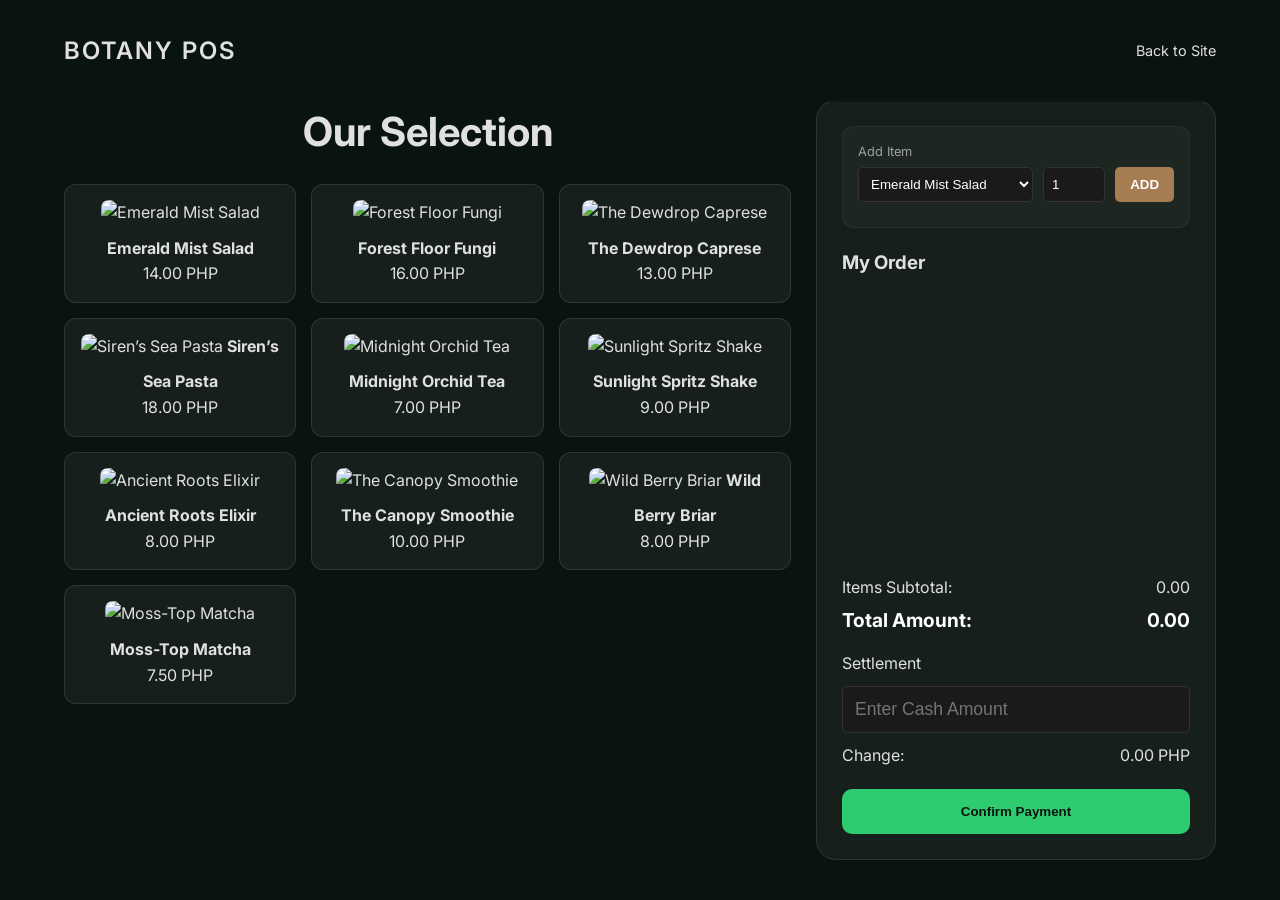
==== pos.html @ c2c8e23a "Add files via upload" ====
<!DOCTYPE html>
<html lang="en">
<head>
    <meta charset="UTF-8">
    <meta name="viewport" content="width=device-width, initial-scale=1.0">
    <title>Botany POS | Staff Terminal</title>
    <link rel="stylesheet" href="style.css">
    <link rel="icon" href="data:image/svg+xml,<svg xmlns=%22http://www.w3.org/2000/svg%22 viewBox=%220 0 100 100%22><text y=%22.9em%22 font-size=%2290%22>🌿</text></svg>">
    <link href="https://fonts.googleapis.com/css2?family=Inter:wght@300;400;600&display=swap" rel="stylesheet">
    <style>
        .pos-container {
            display: grid;
            grid-template-columns: 1fr 400px;
            gap: 25px;
            padding: 100px 5% 40px;
            height: 100vh;
            overflow: hidden; /* Prevents the main page from scrolling */
        }

        .menu-selection { 
            overflow-y: auto; 
            -ms-overflow-style: none; 
            scrollbar-width: none; 
        }
        .menu-selection::-webkit-scrollbar { display: none; }

        .order-sidebar {
            background: var(--card-bg);
            border: 1px solid rgba(255, 255, 255, 0.1);
            border-radius: 20px;
            padding: 25px;
            display: flex;
            flex-direction: column;
            backdrop-filter: blur(15px);
            height: calc(100vh - 140px);
        }

        .action-box {
            background: rgba(255, 255, 255, 0.03);
            padding: 15px;
            border-radius: 12px;
            margin-bottom: 20px;
            border: 1px solid rgba(255, 255, 255, 0.05);
        }

        .action-box label { display: block; font-size: 0.8rem; margin-bottom: 5px; color: var(--text-dim); }

        .input-group { display: flex; gap: 10px; margin-bottom: 10px; }

        select, .settlement-input, #item-qty {
            background: #1a1a1a;
            border: 1px solid #333;
            color: white;
            padding: 8px;
            border-radius: 5px;
            flex-grow: 1;
        }

        /* Removes arrows from inputs */
        input::-webkit-outer-spin-button,
        input::-webkit-inner-spin-button {
          -webkit-appearance: none;
          margin: 0;
        }
        input[type=number] { -moz-appearance: textfield; }

        .add-btn {
            background: #a67c52;
            color: white;
            border: none;
            padding: 0 15px;
            border-radius: 5px;
            cursor: pointer;
            font-weight: 600;
        }

        .order-list {
            flex-grow: 1;
            overflow-y: auto;
            margin: 15px 0;
            -ms-overflow-style: none;
            scrollbar-width: none;
        }
        .order-list::-webkit-scrollbar { display: none; }

        .order-item {
            display: flex;
            justify-content: space-between;
            align-items: center;
            padding: 10px 0;
            border-bottom: 1px solid rgba(255, 255, 255, 0.05);
        }

        .item-info { display: flex; align-items: center; gap: 10px; }
        .pos-item-img { width: 40px; height: 40px; border-radius: 5px; object-fit: cover; }
        .item-details { display: flex; flex-direction: column; }
        .item-qty { font-size: 0.8rem; color: var(--accent-green); }

        .settlement-box { margin-top: 15px; }
        .settlement-input { width: 100%; padding: 12px; margin-top: 10px; font-size: 1.1rem; }

        .pos-grid {
            display: grid;
            grid-template-columns: repeat(auto-fill, minmax(180px, 1fr));
            gap: 15px;
            padding-bottom: 50px;
        }

        .pos-card {
            background: var(--card-bg);
            border: 1px solid rgba(255, 255, 255, 0.1);
            padding: 15px;
            border-radius: 12px;
            text-align: center;
            cursor: pointer;
            transition: transform 0.2s;
        }

        .pos-card:hover { transform: scale(1.02); background: rgba(255, 255, 255, 0.1); }
        .pos-card img { width: 100%; height: 100px; object-fit: cover; border-radius: 8px; margin-bottom: 10px; }

        .total-row {
            display: flex;
            justify-content: space-between;
            margin-bottom: 5px;
        }

        .checkout-btn {
            width: 100%;
            padding: 15px;
            background: var(--accent-green);
            border: none;
            border-radius: 10px;
            color: var(--forest-bg);
            font-weight: 600;
            cursor: pointer;
            margin-top: 15px;
        }
    </style>
</head>
<body>

    <nav class="navbar">
        <div class="logo">BOTANY POS</div>
        <ul class="nav-links">
            <li><a href="index.html">Back to Site</a></li>
        </ul>
    </nav>

    <div class="pos-container">
        <div class="menu-selection">
            <h2 style="margin-bottom:20px;">Our Selection</h2>
            <div class="pos-grid" id="pos-grid"></div>
        </div>

        <div class="order-sidebar">
            <div class="action-box">
                <label>Add Item</label>
                <div class="input-group">
                    <select id="item-select"></select>
                    <input type="number" id="item-qty" value="1" min="1" style="width: 60px;">
                    <button class="add-btn" onclick="addFromMenu()">ADD</button>
                </div>
            </div>

            <h3>My Order</h3>
            <div class="order-list" id="order-list"></div>
            
            <div class="totals-section">
                <div class="total-row"><span>Items Subtotal:</span> <span id="subtotal">0.00</span></div>
                <div class="total-row" style="font-weight:bold; font-size:1.2rem; color:white;">
                    <span>Total Amount:</span> <span id="total-amount">0.00</span>
                </div>
                
                <div class="settlement-box">
                    <label>Settlement</label>
                    <input type="number" id="cash-input" class="settlement-input" placeholder="Enter Cash Amount" oninput="calculateChange()">
                    <div class="total-row" style="margin-top:10px;">
                        <span>Change:</span> <span id="change-display">0.00 PHP</span>
                    </div>
                </div>
            </div>
            
            <button class="checkout-btn" id="confirm-pay-btn" onclick="processCheckout()" disabled>Confirm Payment</button>
        </div>
    </div>

    <script src="pos.js"></script>
</body>
</html>
---- style.css ----
/* Global Reset */
* {
    margin: 0;
    padding: 0;
    box-sizing: border-box;
}

:root {
    --forest-bg: #0a140f; 
    --card-bg: rgba(255, 255, 255, 0.05);
    --accent-green: #2ecc71;
    --text-main: #e0e0e0;
    --text-dim: #a0a0a0;
}

body {
    font-family: 'Inter', sans-serif;
    background-color: var(--forest-bg);
    color: var(--text-main);
    line-height: 1.6;
    overflow-x: hidden;
}

.container {
    width: 90%;
    max-width: 1200px;
    margin: 0 auto;
}

/* Navbar */
.navbar {
    display: flex;
    justify-content: space-between;
    align-items: center;
    padding: 2rem 5%;
    position: fixed;
    width: 100%;
    top: 0;
    z-index: 1000;
    background: rgba(10, 20, 15, 0.8);
    backdrop-filter: blur(10px);
}

.logo {
    font-weight: 600;
    letter-spacing: 2px;
    font-size: 1.5rem;
}

.nav-links {
    display: flex;
    list-style: none;
    gap: 2rem;
    align-items: center;
}

.nav-links a {
    text-decoration: none;
    color: var(--text-main);
    font-size: 0.9rem;
    transition: color 0.3s;
}

.nav-links a:hover {
    color: var(--accent-green);
}

.nav-btn {
    background: var(--accent-green);
    color: var(--forest-bg) !important;
    padding: 0.5rem 1rem;
    border-radius: 5px;
    font-weight: 600;
}

/* Hero */
.hero {
    height: 100vh;
    display: flex;
    align-items: center;
    justify-content: center;
    text-align: center;
    background: radial-gradient(circle at center, #1a3c2a 0%, #0a140f 70%);
}

.hero-content h1 {
    font-size: 4rem;
    margin-bottom: 1rem;
}

.hero-content p {
    font-size: 1.2rem;
    color: var(--text-dim);
    max-width: 600px;
    margin: 0 auto 2rem;
}

.btn {
    display: inline-block;
    padding: 1rem 2.5rem;
    background: var(--accent-green);
    color: var(--forest-bg);
    text-decoration: none;
    border-radius: 50px;
    font-weight: 600;
    transition: transform 0.3s;
}

.btn:hover {
    transform: scale(1.05);
}

/* Sections */
section {
    padding: 100px 0;
}

h2 {
    font-size: 2.5rem;
    margin-bottom: 2rem;
    text-align: center;
}

.history-section p {
    max-width: 800px;
    margin: 0 auto;
    text-align: center;
    font-size: 1.1rem;
}

/* Menu Grid & Images */
.menu-grid {
    display: grid;
    grid-template-columns: repeat(auto-fit, minmax(280px, 1fr));
    gap: 2.5rem;
}

.menu-card {
    background: var(--card-bg);
    padding: 1.5rem;
    border-radius: 20px;
    border: 1px solid rgba(255, 255, 255, 0.1);
    transition: background 0.3s, transform 0.3s;
    display: flex;
    flex-direction: column;
}

.menu-card:hover {
    background: rgba(255, 255, 255, 0.1);
    transform: translateY(-10px);
}

.menu-image {
    width: 100%;
    height: 200px;
    border-radius: 15px;
    overflow: hidden;
    margin-bottom: 1.5rem;
    background: #000; /* Placeholder color before image loads */
}

.menu-image img {
    width: 100%;
    height: 100%;
    object-fit: cover; /* This crops the image to fill the container */
    transition: transform 0.5s;
}

.menu-card:hover .menu-image img {
    transform: scale(1.1);
}

.menu-card h3 {
    margin-bottom: 0.5rem;
    color: var(--accent-green);
}

.menu-card p {
    font-size: 0.85rem;
    color: var(--text-dim);
    margin-bottom: 1.5rem;
    flex-grow: 1; /* Pushes price to the bottom */
}

.price {
    font-weight: 600;
    color: var(--text-main);
    font-size: 1.1rem;
}

footer {
    text-align: center;
    padding: 2rem;
    font-size: 0.8rem;
    color: var(--text-dim);
    border-top: 1px solid rgba(255, 255, 255, 0.1);
}

/* Removes arrows from Chrome, Safari, Edge, and Opera */
input::-webkit-outer-spin-button,
input::-webkit-inner-spin-button {
  -webkit-appearance: none;
  margin: 0;
}

/* Removes arrows from Firefox */
input[type=number] {
  -moz-appearance: textfield;
}

/* Hide scrollbar for Chrome, Safari and Opera */
.menu-selection::-webkit-scrollbar,
.order-list::-webkit-scrollbar {
  display: none;
}

/* Hide scrollbar for IE, Edge and Firefox */
.menu-selection,
.order-list {
  -ms-overflow-style: none;  /* IE and Edge */
  scrollbar-width: none;  /* Firefox */
}
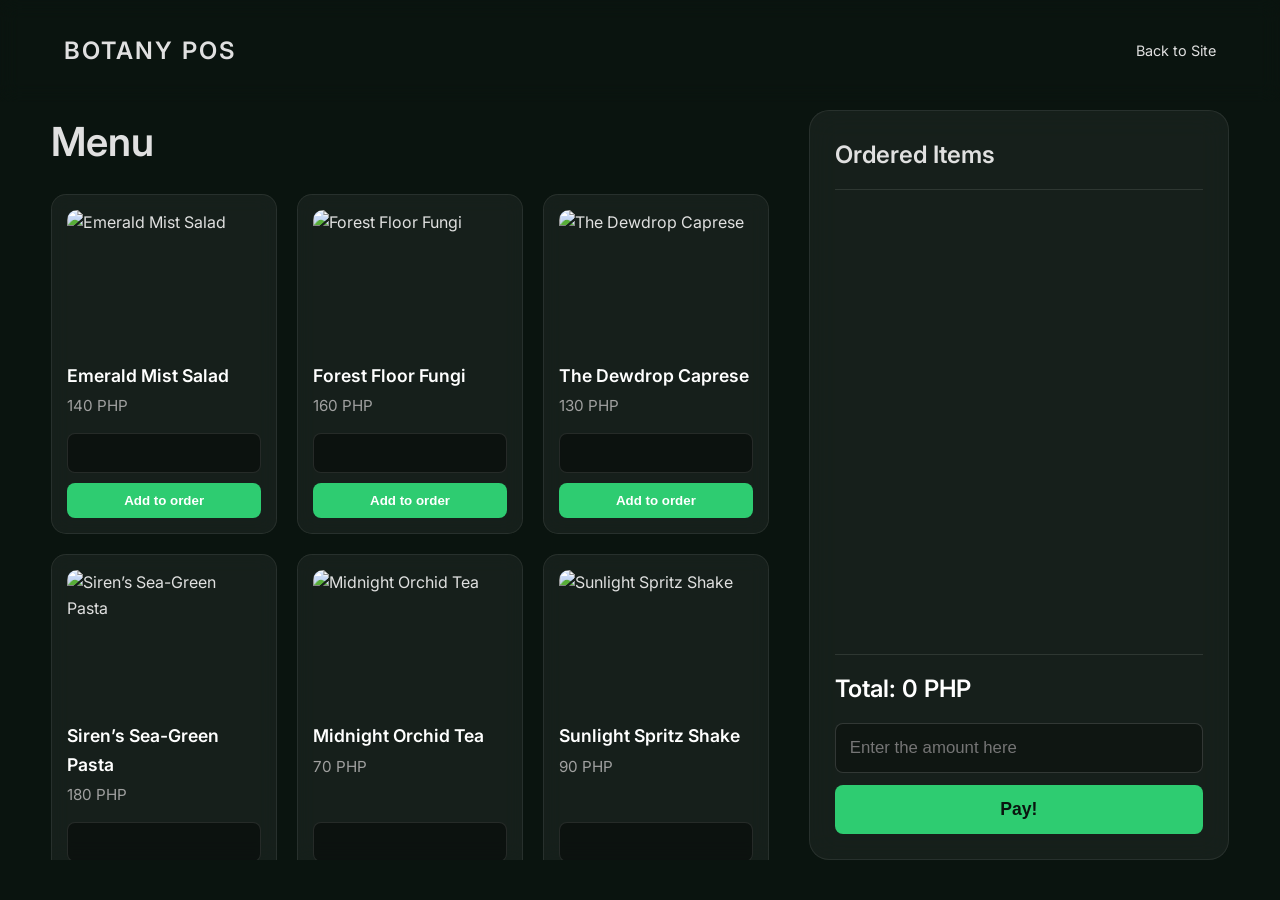
==== commit 79290d11: "Update pos.html" ====
--- a/pos.html
+++ b/pos.html
@@ -8,137 +8,193 @@
     <link rel="icon" href="data:image/svg+xml,<svg xmlns=%22http://www.w3.org/2000/svg%22 viewBox=%220 0 100 100%22><text y=%22.9em%22 font-size=%2290%22>🌿</text></svg>">
     <link href="https://fonts.googleapis.com/css2?family=Inter:wght@300;400;600&display=swap" rel="stylesheet">
     <style>
+        /* Top popup alert notification styling */
+        .toast-notification {
+            position: fixed;
+            top: -100px;
+            left: 50%;
+            transform: translateX(-50%);
+            padding: 15px 30px;
+            border-radius: 10px;
+            font-weight: 600;
+            z-index: 2000;
+            box-shadow: 0 10px 30px rgba(0,0,0,0.5);
+            transition: top 0.4s cubic-bezier(0.175, 0.885, 0.32, 1.275);
+            display: flex;
+            align-items: center;
+            gap: 10px;
+        }
+        .toast-notification.show { top: 30px; }
+        .toast-success { background: #2ecc71; color: #0a140f; border: 1px solid rgba(255,255,255,0.2); }
+        .toast-error { background: #e74c3c; color: #fff; border: 1px solid rgba(255,255,255,0.1); }
+
         .pos-container {
             display: grid;
-            grid-template-columns: 1fr 400px;
-            gap: 25px;
-            padding: 100px 5% 40px;
+            grid-template-columns: 1fr 420px;
+            gap: 30px;
+            padding: 110px 4% 40px;
             height: 100vh;
-            overflow: hidden; /* Prevents the main page from scrolling */
-        }
-
-        .menu-selection { 
-            overflow-y: auto; 
-            -ms-overflow-style: none; 
-            scrollbar-width: none; 
-        }
-        .menu-selection::-webkit-scrollbar { display: none; }
-
-        .order-sidebar {
+            max-width: 1800px;
+            margin: 0 auto;
+            box-sizing: border-box;
+        }
+
+        .menu-panel-wrapper {
+            display: flex;
+            flex-direction: column;
+            height: calc(100vh - 150px);
+        }
+
+        .menu-selection-scroll {
+            flex-grow: 1;
+            overflow-y: auto;
+            padding-right: 10px;
+        }
+
+        /* Bootstrap Video Layout Match for Cards */
+        .pos-grid {
+            display: grid;
+            grid-template-columns: repeat(auto-fill, minmax(220px, 1fr));
+            gap: 20px;
+        }
+
+        .pos-card {
             background: var(--card-bg);
+            border: 1px solid rgba(255, 255, 255, 0.08);
+            border-radius: 15px;
+            padding: 15px;
+            display: flex;
+            flex-direction: column;
+            backdrop-filter: blur(10px);
+            transition: border-color 0.3s;
+        }
+        .pos-card:hover { border-color: rgba(46, 204, 113, 0.4); }
+
+        .pos-card img {
+            width: 100%;
+            height: 140px;
+            object-fit: cover;
+            border-radius: 10px;
+            margin-bottom: 12px;
+        }
+
+        .pos-card-info { flex-grow: 1; text-align: left; }
+        .pos-item-title { font-size: 1.1rem; font-weight: 600; color: #fff; margin-bottom: 4px; }
+        .pos-item-price { font-size: 0.95rem; color: var(--text-dim); margin-bottom: 15px; }
+
+        /* Inline Input/Action Row Match */
+        .pos-card-actions {
+            display: flex;
+            flex-direction: column;
+            gap: 10px;
+            margin-top: auto;
+        }
+
+        .pos-qty-field {
+            width: 100%;
+            background: rgba(0, 0, 0, 0.4);
             border: 1px solid rgba(255, 255, 255, 0.1);
+            color: #fff;
+            padding: 10px;
+            border-radius: 8px;
+            font-size: 1rem;
+            text-align: center;
+            font-weight: 600;
+        }
+        .pos-qty-field:focus { border-color: var(--accent-green); outline: none; }
+
+        .card-add-btn {
+            width: 100%;
+            padding: 10px;
+            background: #2ecc71; 
+            color: #fff;
+            border: none;
+            font-weight: 600;
+            border-radius: 8px;
+            cursor: pointer;
+            transition: opacity 0.2s;
+        }
+        .card-add-btn:hover { opacity: 0.9; }
+
+        /* Checkout Container Setup */
+        .ordered-items-sidebar {
+            background: var(--card-bg);
+            border: 1px solid rgba(255, 255, 255, 0.08);
             border-radius: 20px;
             padding: 25px;
             display: flex;
             flex-direction: column;
             backdrop-filter: blur(15px);
-            height: calc(100vh - 140px);
-        }
-
-        .action-box {
-            background: rgba(255, 255, 255, 0.03);
-            padding: 15px;
-            border-radius: 12px;
-            margin-bottom: 20px;
-            border: 1px solid rgba(255, 255, 255, 0.05);
-        }
-
-        .action-box label { display: block; font-size: 0.8rem; margin-bottom: 5px; color: var(--text-dim); }
-
-        .input-group { display: flex; gap: 10px; margin-bottom: 10px; }
-
-        select, .settlement-input, #item-qty {
-            background: #1a1a1a;
-            border: 1px solid #333;
-            color: white;
-            padding: 8px;
-            border-radius: 5px;
-            flex-grow: 1;
-        }
-
-        /* Removes arrows from inputs */
-        input::-webkit-outer-spin-button,
-        input::-webkit-inner-spin-button {
-          -webkit-appearance: none;
-          margin: 0;
-        }
-        input[type=number] { -moz-appearance: textfield; }
-
-        .add-btn {
-            background: #a67c52;
-            color: white;
-            border: none;
-            padding: 0 15px;
-            border-radius: 5px;
-            cursor: pointer;
-            font-weight: 600;
-        }
-
-        .order-list {
+            height: calc(100vh - 150px);
+            box-sizing: border-box;
+        }
+
+        .sidebar-title { font-size: 1.5rem; font-weight: 600; padding-bottom: 15px; border-bottom: 1px solid rgba(255,255,255,0.1); }
+
+        .order-list-scroll {
             flex-grow: 1;
             overflow-y: auto;
             margin: 15px 0;
-            -ms-overflow-style: none;
-            scrollbar-width: none;
-        }
-        .order-list::-webkit-scrollbar { display: none; }
-
-        .order-item {
+            padding-right: 5px;
+        }
+
+        /* Selected Layout Block */
+        .receipt-row-item {
+            background: rgba(255, 255, 255, 0.02);
+            border: 1px solid rgba(255, 255, 255, 0.05);
+            border-radius: 10px;
+            padding: 15px;
+            margin-bottom: 10px;
             display: flex;
             justify-content: space-between;
             align-items: center;
-            padding: 10px 0;
-            border-bottom: 1px solid rgba(255, 255, 255, 0.05);
-        }
-
-        .item-info { display: flex; align-items: center; gap: 10px; }
-        .pos-item-img { width: 40px; height: 40px; border-radius: 5px; object-fit: cover; }
-        .item-details { display: flex; flex-direction: column; }
-        .item-qty { font-size: 0.8rem; color: var(--accent-green); }
-
-        .settlement-box { margin-top: 15px; }
-        .settlement-input { width: 100%; padding: 12px; margin-top: 10px; font-size: 1.1rem; }
-
-        .pos-grid {
-            display: grid;
-            grid-template-columns: repeat(auto-fill, minmax(180px, 1fr));
-            gap: 15px;
-            padding-bottom: 50px;
-        }
-
-        .pos-card {
-            background: var(--card-bg);
-            border: 1px solid rgba(255, 255, 255, 0.1);
-            padding: 15px;
-            border-radius: 12px;
-            text-align: center;
+        }
+        .receipt-item-name { font-size: 1rem; font-weight: 600; color: #fff; }
+        .receipt-item-qty { font-size: 0.85rem; color: var(--accent-green); margin-top: 4px; display: block; }
+
+        .calculation-footer-box {
+            border-top: 1px solid rgba(255,255,255,0.1);
+            padding-top: 15px;
+        }
+
+        .grand-total-label { font-size: 1.5rem; font-weight: 600; margin-bottom: 15px; color: #fff; }
+
+        .payment-input-container {
+            display: flex;
+            flex-direction: column;
+            gap: 12px;
+        }
+
+        .cash-text-input {
+            width: 100%;
+            background: rgba(0,0,0,0.3);
+            border: 1px solid rgba(255,255,255,0.15);
+            padding: 14px;
+            border-radius: 8px;
+            color: #fff;
+            font-size: 1.05rem;
+            box-sizing: border-box;
+        }
+        .cash-text-input:focus { border-color: var(--accent-green); outline: none; }
+
+        .action-pay-btn {
+            width: 100%;
+            padding: 14px;
+            background: #2ecc71; /* Matching the video's solid green Pay option */
+            color: #0a140f;
+            border: none;
+            font-weight: 700;
+            font-size: 1.1rem;
+            border-radius: 8px;
             cursor: pointer;
-            transition: transform 0.2s;
-        }
-
-        .pos-card:hover { transform: scale(1.02); background: rgba(255, 255, 255, 0.1); }
-        .pos-card img { width: 100%; height: 100px; object-fit: cover; border-radius: 8px; margin-bottom: 10px; }
-
-        .total-row {
-            display: flex;
-            justify-content: space-between;
-            margin-bottom: 5px;
-        }
-
-        .checkout-btn {
-            width: 100%;
-            padding: 15px;
-            background: var(--accent-green);
-            border: none;
-            border-radius: 10px;
-            color: var(--forest-bg);
-            font-weight: 600;
-            cursor: pointer;
-            margin-top: 15px;
-        }
+            transition: background 0.2s;
+        }
+        .action-pay-btn:hover { background: #27ae60; }
     </style>
 </head>
 <body>
+
+    <div id="toast-banner" class="toast-notification"></div>
 
     <nav class="navbar">
         <div class="logo">BOTANY POS</div>
@@ -148,43 +204,30 @@
     </nav>
 
     <div class="pos-container">
-        <div class="menu-selection">
-            <h2 style="margin-bottom:20px;">Our Selection</h2>
-            <div class="pos-grid" id="pos-grid"></div>
+        <div class="menu-panel-wrapper">
+            <h2 style="text-align: left; margin-bottom: 20px; font-weight: 600;">Menu</h2>
+            <div class="menu-selection-scroll">
+                <div class="pos-grid" id="pos-grid"></div>
+            </div>
         </div>
 
-        <div class="order-sidebar">
-            <div class="action-box">
-                <label>Add Item</label>
-                <div class="input-group">
-                    <select id="item-select"></select>
-                    <input type="number" id="item-qty" value="1" min="1" style="width: 60px;">
-                    <button class="add-btn" onclick="addFromMenu()">ADD</button>
+        <div class="ordered-items-sidebar">
+            <div class="sidebar-title">Ordered Items</div>
+            
+            <div class="order-list-scroll" id="order-list">
+                </div>
+            
+            <div class="calculation-footer-box">
+                <div class="grand-total-label" id="total-display-label">Total: 0 PHP</div>
+                
+                <div class="payment-input-container">
+                    <input type="number" id="cash-tendered-input" class="cash-text-input" placeholder="Enter the amount here">
+                    <button class="action-pay-btn" onclick="executePaymentTransaction()">Pay!</button>
                 </div>
             </div>
-
-            <h3>My Order</h3>
-            <div class="order-list" id="order-list"></div>
-            
-            <div class="totals-section">
-                <div class="total-row"><span>Items Subtotal:</span> <span id="subtotal">0.00</span></div>
-                <div class="total-row" style="font-weight:bold; font-size:1.2rem; color:white;">
-                    <span>Total Amount:</span> <span id="total-amount">0.00</span>
-                </div>
-                
-                <div class="settlement-box">
-                    <label>Settlement</label>
-                    <input type="number" id="cash-input" class="settlement-input" placeholder="Enter Cash Amount" oninput="calculateChange()">
-                    <div class="total-row" style="margin-top:10px;">
-                        <span>Change:</span> <span id="change-display">0.00 PHP</span>
-                    </div>
-                </div>
-            </div>
-            
-            <button class="checkout-btn" id="confirm-pay-btn" onclick="processCheckout()" disabled>Confirm Payment</button>
         </div>
     </div>
 
     <script src="pos.js"></script>
 </body>
-</html>+</html>
